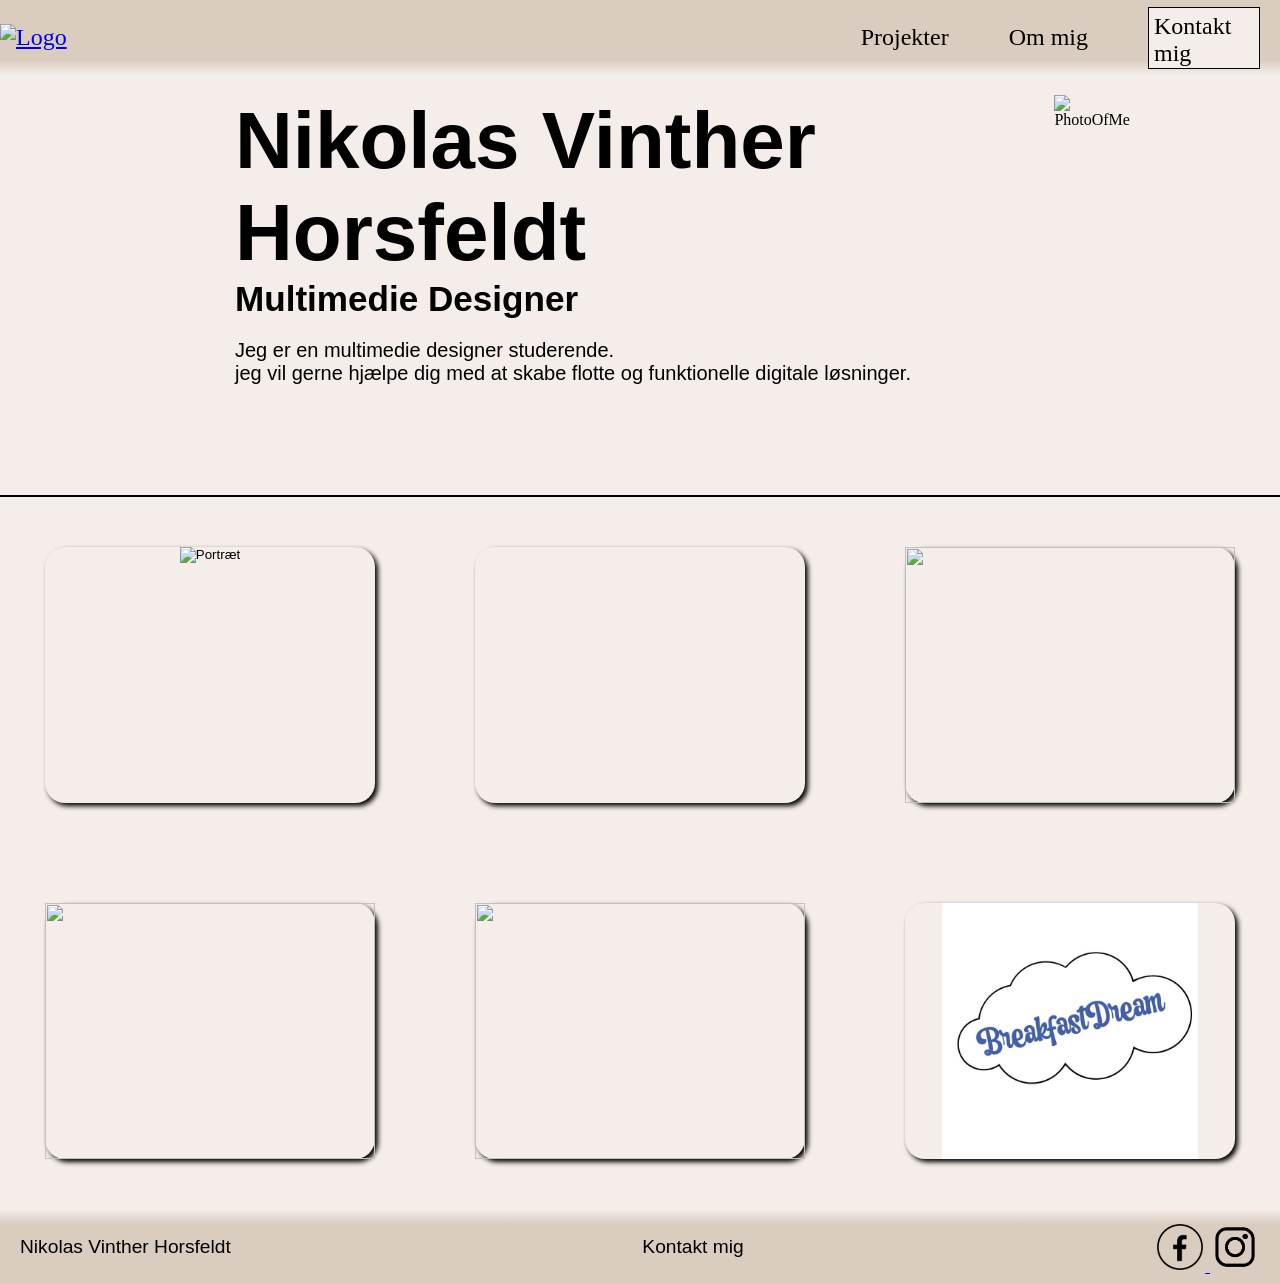
==== index.html @ 92d76a81 "changed names" ====
<!DOCTYPE html>
<html lang="en">
<head>
    <style> 
        
        h1, h3, p {
             font-family: 'Arial', sans-serif;
        }
    </style>
    <link rel="stylesheet" href="Stylesheet/main.css">
    <meta charset="UTF-8">
    <meta name="viewport" content="width=device-width, initial-scale=1.0">
    <title>VH portfolio</title>
</head>
<body>
    <ul class="header">
        <a class="logo" href="index.html">
             <img class="logo" src="pictures/logo.png" alt="Logo">
         </a>    
        <li><a href="projekter.html">Projekter</a></li>
        <li><a href="ommig.html">Om mig</a></li>
        <li class="kontakt"><a href="kontakt.html">Kontakt mig</a></li>
    </ul>
    
    <div class="container">
        <div class="text">
            <div class="overskrift"> <h1>Nikolas Vinther Horsfeldt</h1></div>
            <div class="underoverskrift"> <h3>Multimedie Designer</h3></div>
            <div class="indhold"> <p>Jeg er en multimedie designer studerende. <br> jeg vil gerne hjælpe dig med at skabe flotte og funktionelle digitale løsninger.</p></div>
        </div>
        <img class="picture" src="pictures/Photoshoot-(1of1).jpg" alt="PhotoOfMe">
    </div>
    <hr>

    <div class="projekter">
        <button onclick="window.location.href='projekter.html'">
        <div class="projekt1"> <img src="pictures/Portræt.jpg" alt="Portræt"></div>
        </button>
        <button onclick="window.location.href='projekter.html'">
            <div class="projekt2" >
                <video autoplay muted loop>
                    <source src="videos/blækvard-animation.mp4" type="video/mp4">
                </video>
            </div>
        </button>
        <button onclick="window.location.href='projekter.html'">
            <div class="projekt3"> <img src="pictures/Gade-Edited.jpg" alt=""> </div>
        </button>
        <button onclick="window.location.href='projekter.html'">
            <div class="projekt4"> <img src="pictures/Terzetto-typografi-Edited.jpg" alt=""> </div>
        </button>
        <button onclick="window.location.href='projekter.html'">
            <div class="projekt5"> <img src="pictures/Reklame.jpg" alt=""> </div>
        </button>
        <button onclick="window.location.href='projekter.html'">
            <div class="projekt6"> <img src="pictures/sky-typografi-edited.jpg" alt="Sky typografi"> </div>
        </button>
    </div>
    
    <div class="footer">
        <div class="myname"><p>Nikolas Vinther Horsfeldt</p></div>
        <a class="contact" href="kontakt.html">
            <div><p>Kontakt mig</p></div>
        </a>
        <div class="symbols">
            <a class="facebook" href="https://www.facebook.com/nikolas.horsfeldt?locale=da_DK">
                <img src="pictures/facebook-logo.png" alt="Facebooklogo">
            </a>
            <a class="instagram" href="https://www.instagram.com/nikolashorsfeldt/">
                <img src="pictures/instagram-logo.png" alt="instagram">
            </a>
        </div>
    </div>

</body>
</html>
---- Stylesheet/main.css ----
* {
    padding:0;
    margin:0;
}

body{
background-color: #F4EDEA;
}


hr{
    height: 2px;
    background-color: black;
    border: none;
}

ul{
    color: black;
    list-style-type: none;
    display: flex;
    flex-direction: row;  
    align-items: center;
    gap: 60px;
    background-color: #DACDBF;
    font-size: x-large;
    padding-right: 20px;
    height: 75px;
    background: linear-gradient(to bottom, #DACDBF 60px, #F4EDEA);
}
ul li a {
    color: black;
    text-decoration: none;
}

.logo{
    width: 100px;
    margin-right: auto;
}

.kontakt{
        background-color: #F4EDEA;
        padding: 5px 5px;
        border: solid black, 1px;
        width: 100px;
        height: 50px;
}

.container{
    display: flex;
    flex-direction: row;
    margin-top: 20px;
    margin-right: 20px;
    width: 100%;
    height: 400px;

}

.text{
    display: flex;
    flex-direction: column;
    margin-left: 235px;
}

.overskrift{
    font-size: 40px;
    font-weight: bold;
}

.underoverskrift{
    font-size: 30px;
    font-weight: normal;
}

.indhold{
    font-size: 20px;
    font-weight: normal;
    margin-top: 20px;
}

.picture{
    position: inherit;
    width: auto;
    height: 350px;
    margin-right: 147px;
    margin-bottom: 20px;
}

.projekter{
    margin-bottom: 50px;
    margin-top: 50px;
    display: grid;
    grid-template-areas: 
    "projekt1 projekt2 projekt3"
    "projekt4 projekt5 projekt6";
    justify-content: center;
    gap: 100px;
}

.projekter div{
    width: 330px;
    height: 256px;
}

.projekter button{
    border-radius: 20px;
    border: none;
    box-shadow: 3px 3px 5px black;
    background-color: #F4EDEA;
}

.projekter button:hover{
    background-color: rgba(0, 0, 0, 0.1);
    cursor: pointer;
}


.projekt1 img, .projekt2 video, .projekt3 img, .projekt4 img, .projekt5 img, .projekt6 img{
    width: 100%;
    height: 100%;
    object-fit: contain;
}

.footer{
    position: relative;
    bottom: 0px;
    width: 100%;
    height: 75px;
    background-color: #DACDBF;
    display: flex;
    flex-direction: row;
    justify-content: center;
    justify-content: space-between;
    align-items: center;
    font-size: larger;
    background: linear-gradient(to top, #DACDBF 60px, #F4EDEA);
}

.myname{
    padding-left: 20px;
}

.facebook img{
    width: 50px;
    height: auto;
}
.instagram img{
    padding-top: 5px;
    width: 50px;
    height: auto;
    padding-right: 20px;
}

.contact{
    color: black;
    text-decoration: none;
}

@media (max-width: 768px){

    ul{
        justify-content: center;
        gap: 5px;
        height: auto;
    }

    .logo{
        margin-right: 0;
    }

    .kontakt{
        font-size: 20px;
    }

    .container{
        flex-direction: column;
        align-items: center;
        height: auto;
        margin-right: 0;
    }

    .text{
        margin-left: 20px;
        margin-right: 20px;
        text-align: center;
    }

    .overskrift{
        font-size: 32px;
    }

    .underoverskrift{
        font-size: 24px;
    }

    .indhold{
        font-size: 18px;
    }

    .picture{
        width: 80%;
        height: auto;
        margin-right: 0;
    }

    .projekter{
        grid-template-areas:
        "projekt1"
        "projekt2"
        "projekt3"
        "projekt4"
        "projekt5"
        "projekt6";

        gap: 40px;
    }

    

    .projekter div{
        width: 280px;
        height: 300px;

    }

    .projekt1 img, .projekt2 video, .projekt3 img, .projekt4 img, .projekt5 img, .projekt6 img{
    width: 80%;
    height: 100%;
    object-fit: contain;
}

    .footer{
        flex-direction: column;
        justify-content: center;
        gap: 10px;
        height: auto;
        padding: 20px 0;
    }

    .myname{
        padding-left: 0;
    }

    .instagram img{
        padding-right: 0;
    }

}
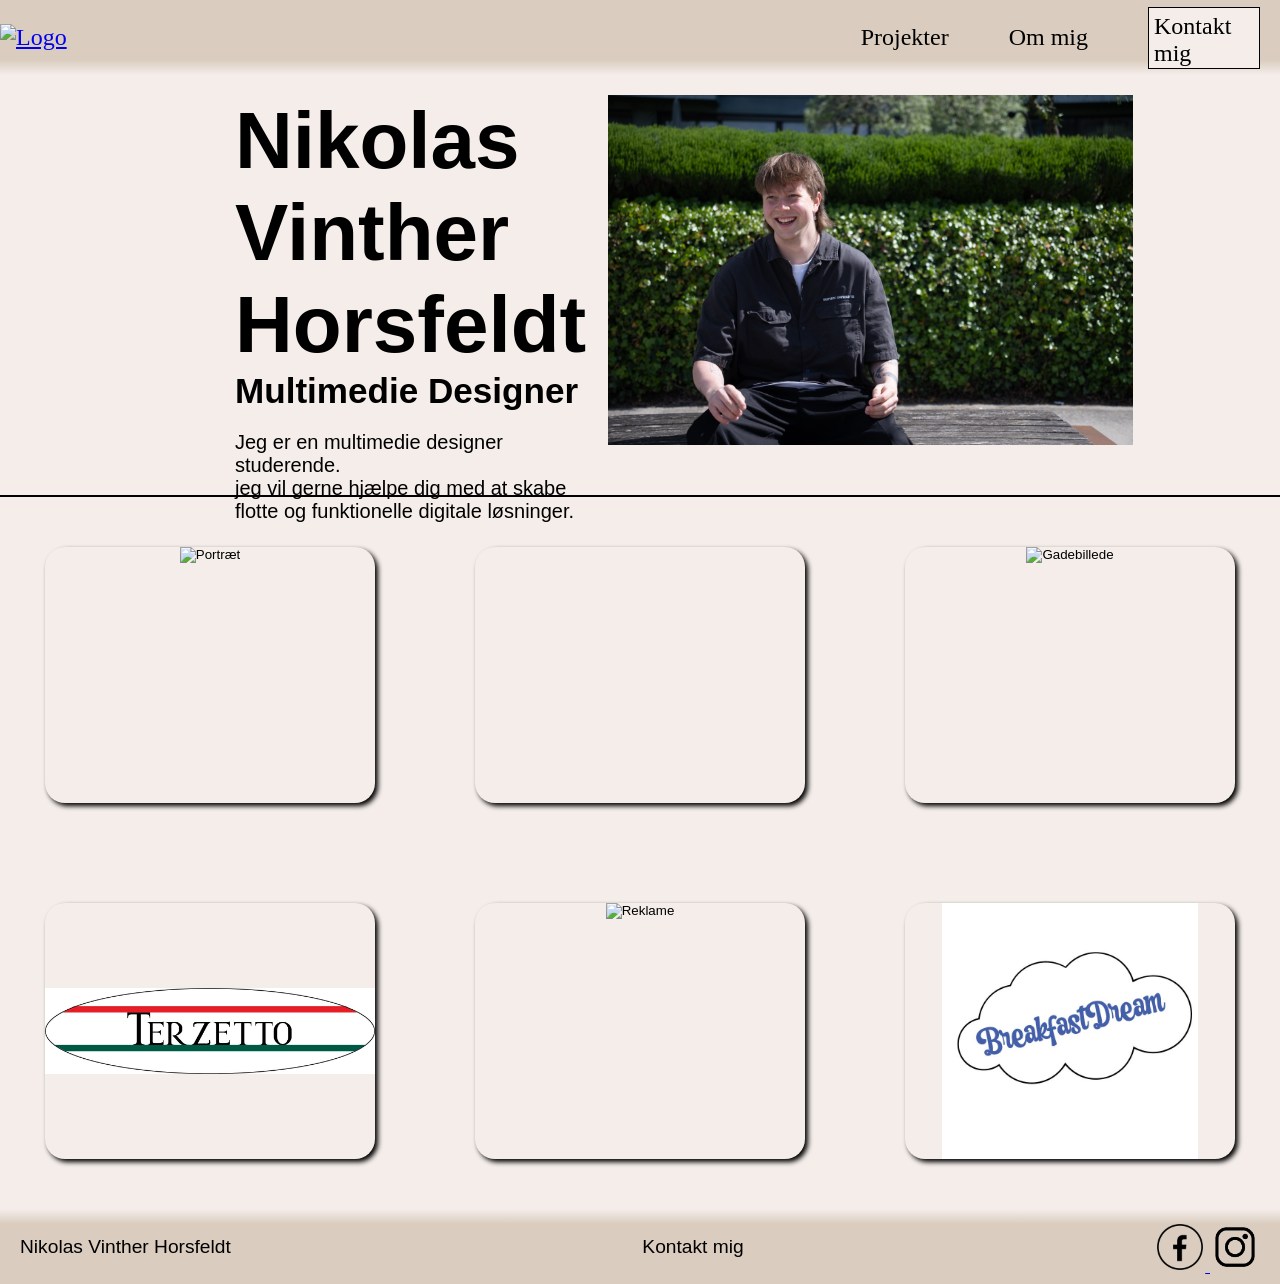
==== commit 0603ab8e: "minor changes" ====
--- a/index.html
+++ b/index.html
@@ -28,13 +28,13 @@
             <div class="underoverskrift"> <h3>Multimedie Designer</h3></div>
             <div class="indhold"> <p>Jeg er en multimedie designer studerende. <br> jeg vil gerne hjælpe dig med at skabe flotte og funktionelle digitale løsninger.</p></div>
         </div>
-        <img class="picture" src="pictures/Photoshoot-(1of1).jpg" alt="PhotoOfMe">
+        <img class="picture" src="pictures/photoshoot-(1of1).jpg" alt="PhotoOfMe">
     </div>
     <hr>
 
     <div class="projekter">
         <button onclick="window.location.href='projekter.html'">
-        <div class="projekt1"> <img src="pictures/Portræt.jpg" alt="Portræt"></div>
+        <div class="projekt1"> <img src="pictures/portræt.jpg" alt="Portræt"></div>
         </button>
         <button onclick="window.location.href='projekter.html'">
             <div class="projekt2" >
@@ -44,13 +44,13 @@
             </div>
         </button>
         <button onclick="window.location.href='projekter.html'">
-            <div class="projekt3"> <img src="pictures/Gade-Edited.jpg" alt=""> </div>
+            <div class="projekt3"> <img src="pictures/gade-edited.jpg" alt="Gadebillede"> </div>
         </button>
         <button onclick="window.location.href='projekter.html'">
-            <div class="projekt4"> <img src="pictures/Terzetto-typografi-Edited.jpg" alt=""> </div>
+            <div class="projekt4"> <img src="pictures/terzetto-typografi-edited.jpg" alt="Terzetto typografi"> </div>
         </button>
         <button onclick="window.location.href='projekter.html'">
-            <div class="projekt5"> <img src="pictures/Reklame.jpg" alt=""> </div>
+            <div class="projekt5"> <img src="pictures/reklame.jpg" alt="Reklame"> </div>
         </button>
         <button onclick="window.location.href='projekter.html'">
             <div class="projekt6"> <img src="pictures/sky-typografi-edited.jpg" alt="Sky typografi"> </div>
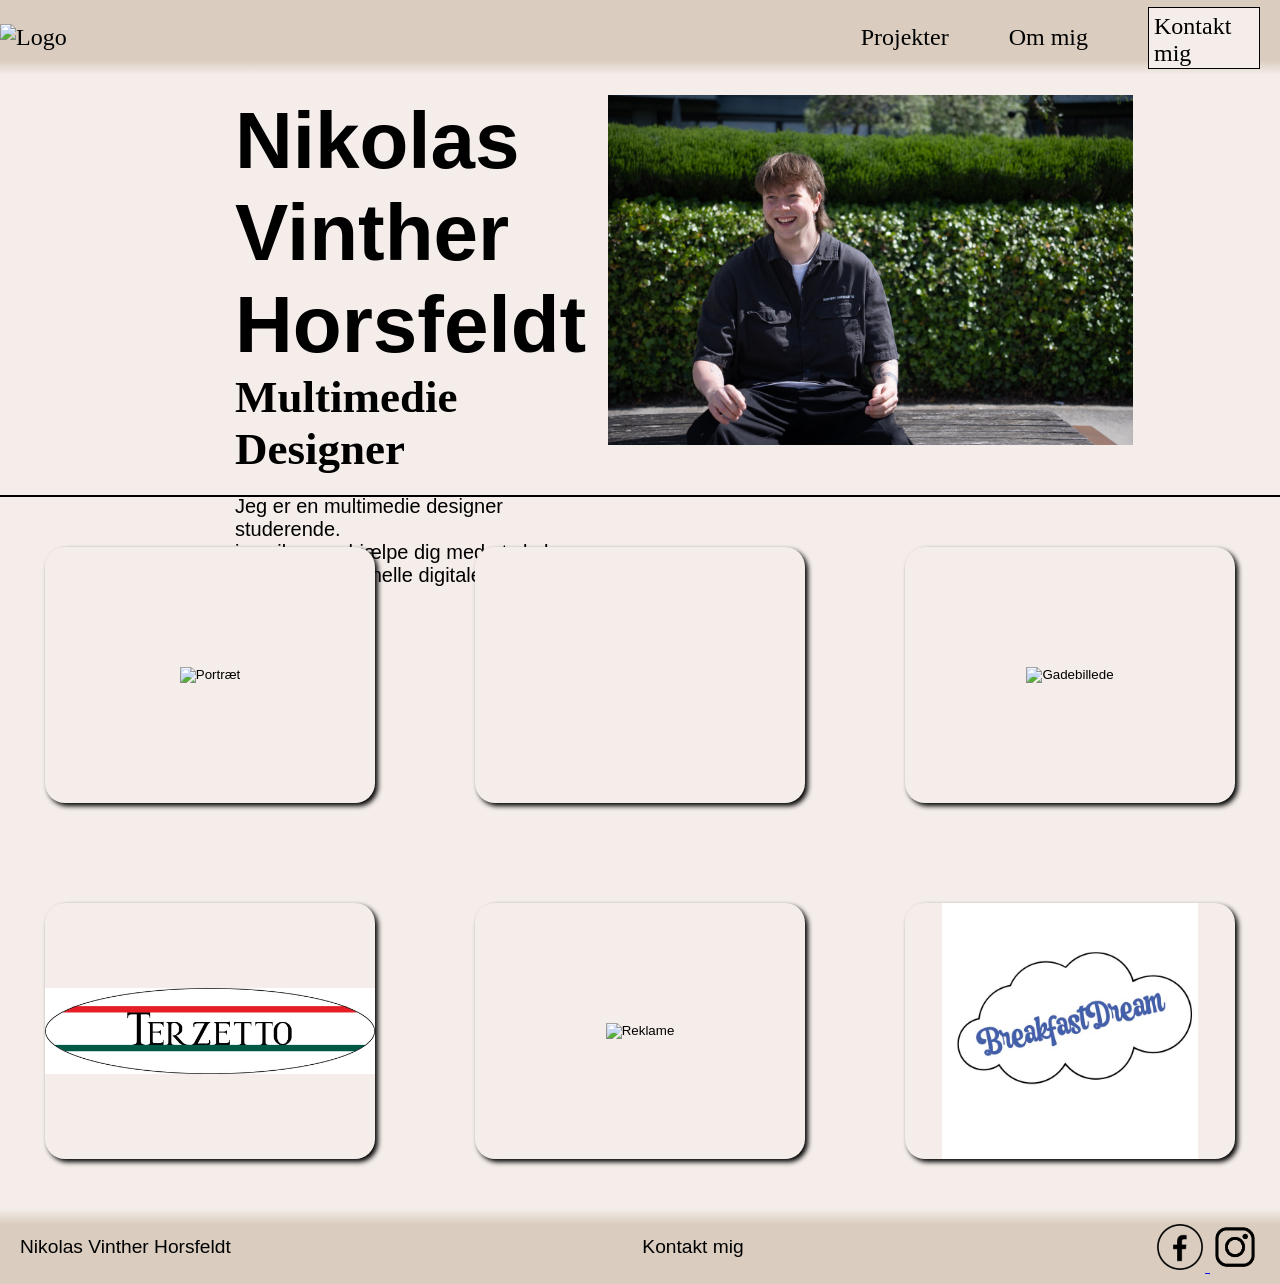
==== commit 589823b0: "Fixed code Fixed code mistakes, found with validator" ====
--- a/index.html
+++ b/index.html
@@ -14,9 +14,11 @@
 </head>
 <body>
     <ul class="header">
-        <a class="logo" href="index.html">
-             <img class="logo" src="pictures/logo.png" alt="Logo">
-         </a>    
+        <li class="logo-item">
+            <a href="index.html">
+                <img class="logo" src="pictures/logo.png" alt="Logo">
+            </a>
+        </li>
         <li><a href="projekter.html">Projekter</a></li>
         <li><a href="ommig.html">Om mig</a></li>
         <li class="kontakt"><a href="kontakt.html">Kontakt mig</a></li>
@@ -25,7 +27,7 @@
     <div class="container">
         <div class="text">
             <div class="overskrift"> <h1>Nikolas Vinther Horsfeldt</h1></div>
-            <div class="underoverskrift"> <h3>Multimedie Designer</h3></div>
+            <div class="underoverskrift"> <h2>Multimedie Designer</h2></div>
             <div class="indhold"> <p>Jeg er en multimedie designer studerende. <br> jeg vil gerne hjælpe dig med at skabe flotte og funktionelle digitale løsninger.</p></div>
         </div>
         <img class="picture" src="pictures/photoshoot-(1of1).jpg" alt="PhotoOfMe">
@@ -33,28 +35,32 @@
     <hr>
 
     <div class="projekter">
-        <button onclick="window.location.href='projekter.html'">
-        <div class="projekt1"> <img src="pictures/portræt.jpg" alt="Portræt"></div>
-        </button>
-        <button onclick="window.location.href='projekter.html'">
-            <div class="projekt2" >
-                <video autoplay muted loop>
-                    <source src="videos/blækvard-animation.mp4" type="video/mp4">
-                </video>
-            </div>
-        </button>
-        <button onclick="window.location.href='projekter.html'">
-            <div class="projekt3"> <img src="pictures/gade-edited.jpg" alt="Gadebillede"> </div>
-        </button>
-        <button onclick="window.location.href='projekter.html'">
-            <div class="projekt4"> <img src="pictures/terzetto-typografi-edited.jpg" alt="Terzetto typografi"> </div>
-        </button>
-        <button onclick="window.location.href='projekter.html'">
-            <div class="projekt5"> <img src="pictures/reklame.jpg" alt="Reklame"> </div>
-        </button>
-        <button onclick="window.location.href='projekter.html'">
-            <div class="projekt6"> <img src="pictures/sky-typografi-edited.jpg" alt="Sky typografi"> </div>
-        </button>
+
+    <button class="projekt1" onclick="window.location.href='projekter.html'">
+         <img src="pictures/portræt.jpg" alt="Portræt">
+    </button>
+
+    <button class="projekt2" onclick="window.location.href='projekter.html'">
+        <video autoplay muted loop>
+            <source src="videos/blækvard-animation.mp4" type="video/mp4">
+        </video>
+    </button>
+
+    <button class="projekt3" onclick="window.location.href='projekter.html'">
+        <img src="pictures/gade-edited.jpg" alt="Gadebillede">
+    </button>
+
+    <button class="projekt4" onclick="window.location.href='projekter.html'">
+        <img src="pictures/terzetto-typografi-edited.jpg" alt="Terzetto typografi">
+    </button>
+
+    <button class="projekt5" onclick="window.location.href='projekter.html'">
+        <img src="pictures/reklame.jpg" alt="Reklame">
+    </button>
+
+    <button class="projekt6" onclick="window.location.href='projekter.html'">
+        <img src="pictures/sky-typografi-edited.jpg" alt="Sky typografi">
+    </button>
     </div>
     
     <div class="footer">
--- a/Stylesheet/main.css
+++ b/Stylesheet/main.css
@@ -14,13 +14,12 @@
     border: none;
 }
 
-ul{
+ul {
     color: black;
     list-style-type: none;
     display: flex;
-    flex-direction: row;  
+    gap: 60px;
     align-items: center;
-    gap: 60px;
     background-color: #DACDBF;
     font-size: x-large;
     padding-right: 20px;
@@ -30,17 +29,22 @@
 ul li a {
     color: black;
     text-decoration: none;
+    margin-left: auto;
+}
+
+.logo-item{
+    margin-right: auto;
 }
 
 .logo{
     width: 100px;
-    margin-right: auto;
+    display: block;
 }
 
 .kontakt{
         background-color: #F4EDEA;
         padding: 5px 5px;
-        border: solid black, 1px;
+        border: solid black 1px;
         width: 100px;
         height: 50px;
 }
@@ -96,16 +100,15 @@
     gap: 100px;
 }
 
-.projekter div{
-    width: 330px;
-    height: 256px;
-}
+
 
 .projekter button{
     border-radius: 20px;
     border: none;
     box-shadow: 3px 3px 5px black;
     background-color: #F4EDEA;
+    width: 330px;
+    height: 256px;
 }
 
 .projekter button:hover{
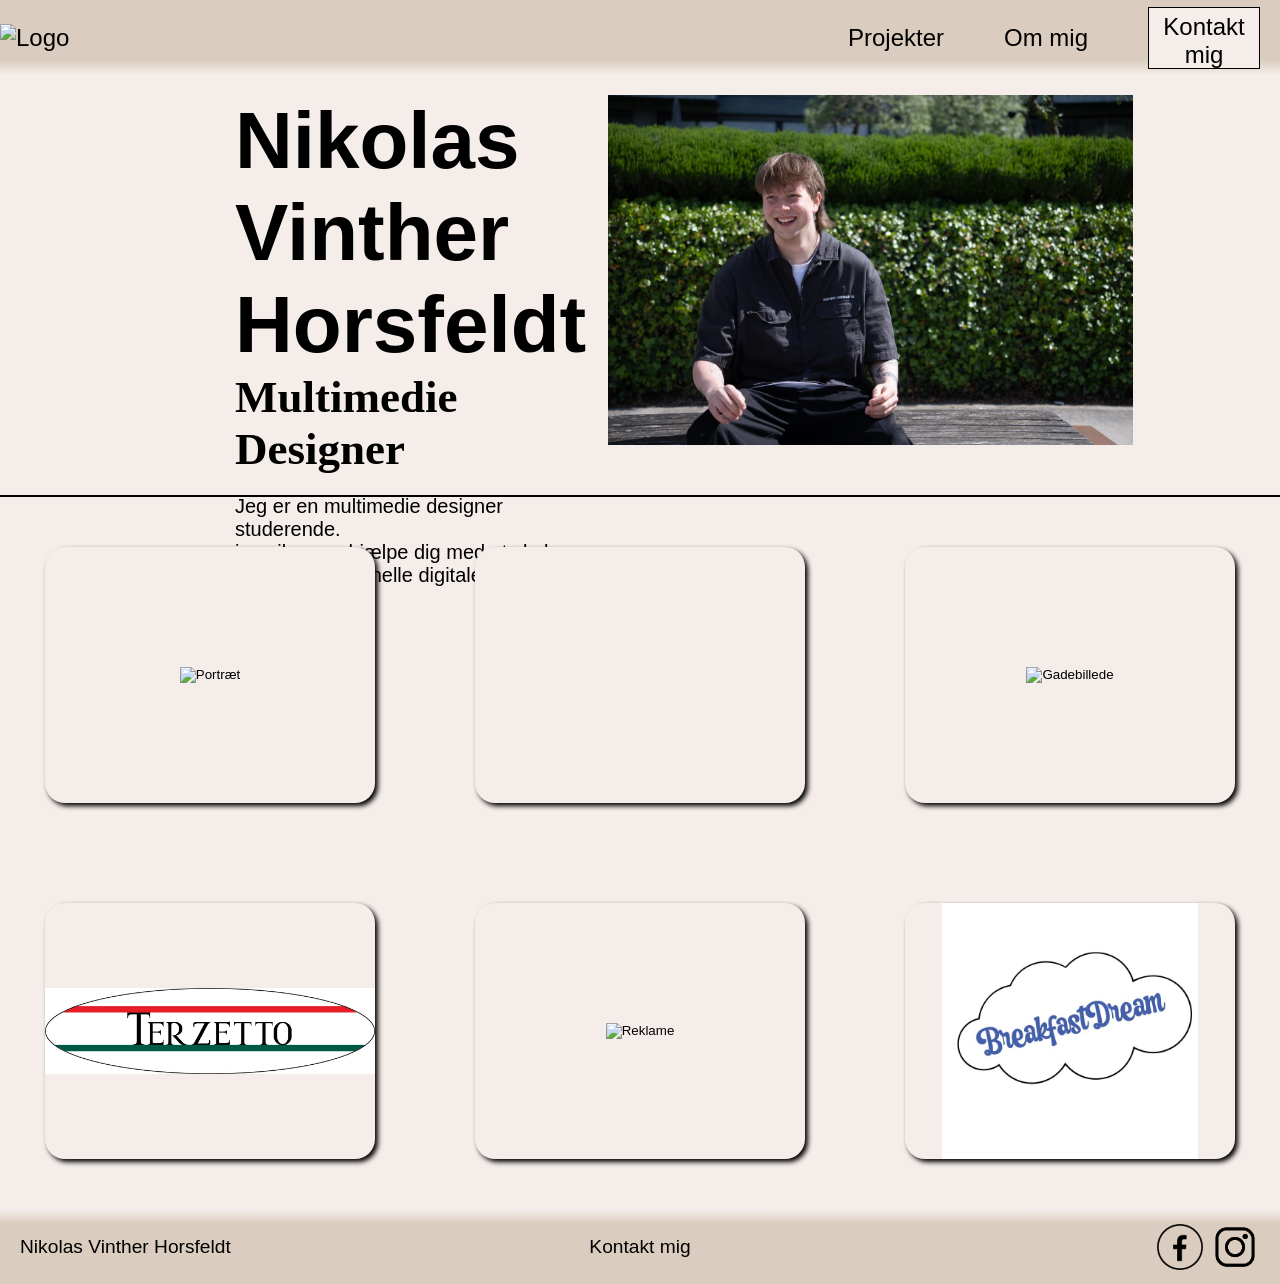
==== commit 66ec0051: "Fonts" ====
--- a/index.html
+++ b/index.html
@@ -1,9 +1,9 @@
 <!DOCTYPE html>
 <html lang="en">
-<head>
+<head>  
     <style> 
         
-        h1, h3, p {
+        h1, h3, p, a{
              font-family: 'Arial', sans-serif;
         }
     </style>
--- a/Stylesheet/main.css
+++ b/Stylesheet/main.css
@@ -1,6 +1,10 @@
 * {
     padding:0;
     margin:0;
+}
+
+a{
+    text-decoration: none;
 }
 
 body{
@@ -47,6 +51,11 @@
         border: solid black 1px;
         width: 100px;
         height: 50px;
+        text-align: center;
+}
+
+.kontakt:hover{
+    background-color: rgba(0, 0, 0, 0.1);   
 }
 
 .container{
@@ -129,17 +138,17 @@
     width: 100%;
     height: 75px;
     background-color: #DACDBF;
-    display: flex;
-    flex-direction: row;
-    justify-content: center;
-    justify-content: space-between;
+    display: grid;
+    grid-template-columns: 1fr auto 1fr;
     align-items: center;
     font-size: larger;
     background: linear-gradient(to top, #DACDBF 60px, #F4EDEA);
+    
 }
 
 .myname{
     padding-left: 20px;
+    justify-self: start;
 }
 
 .facebook img{
@@ -153,9 +162,15 @@
     padding-right: 20px;
 }
 
+.symbols{
+    justify-self: end;
+}
+
 .contact{
     color: black;
     text-decoration: none;
+    margin: 0 auto; 
+    justify-self: center;
 }
 
 @media (max-width: 768px){
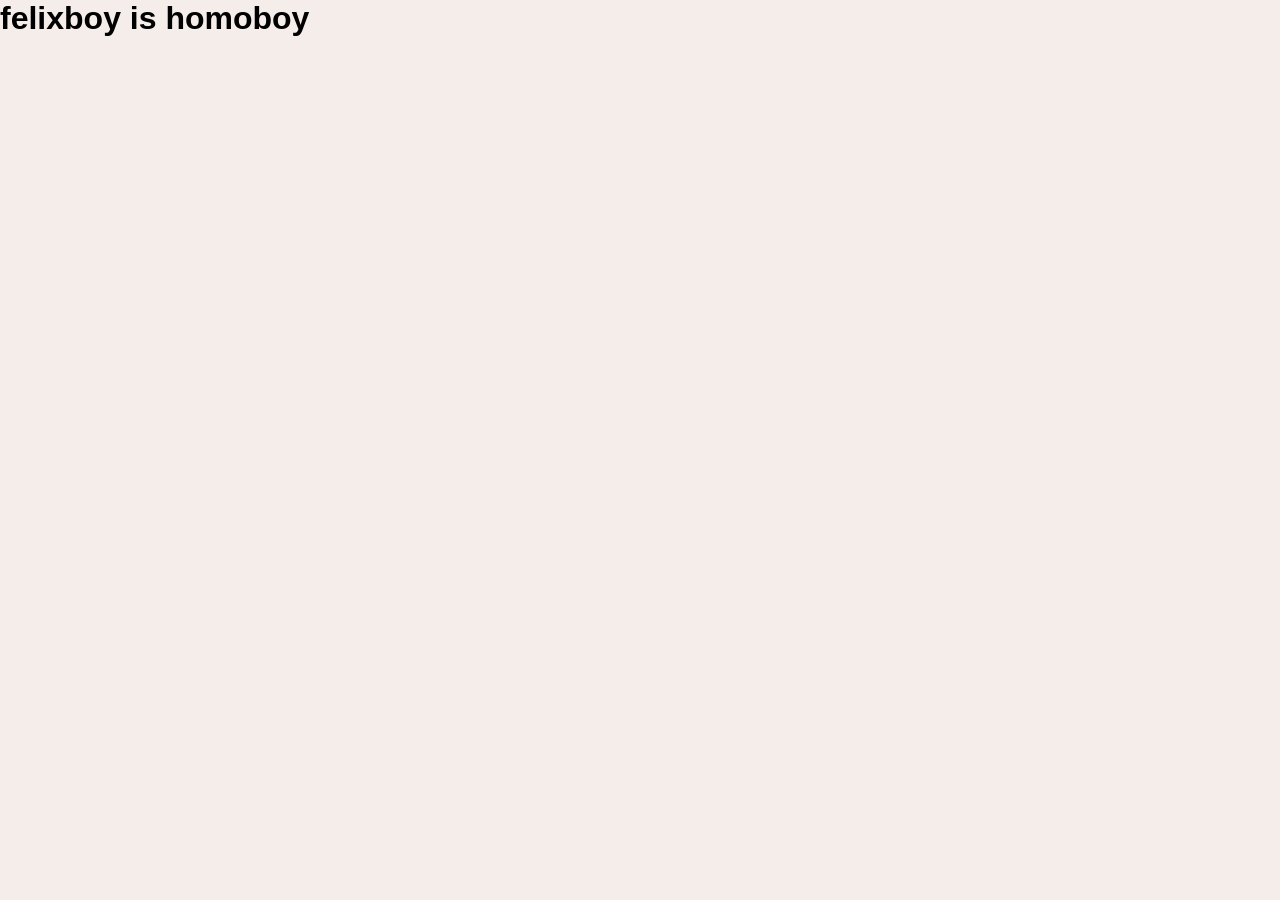
==== commit 88cf0219: "Js test" ====
--- a/index.html
+++ b/index.html
@@ -1,18 +1,21 @@
 <!DOCTYPE html>
 <html lang="en">
-<head>  
+<head>
+    <script>
+        alert("Velkommen til min portfolio side!");
+    </script>
     <style> 
-        
         h1, h3, p, a{
              font-family: 'Arial', sans-serif;
         }
     </style>
+    <script src="javascript/index.js" defer></script>
     <link rel="stylesheet" href="Stylesheet/main.css">
     <meta charset="UTF-8">
     <meta name="viewport" content="width=device-width, initial-scale=1.0">
     <title>VH portfolio</title>
 </head>
-<body>
+<body>  
     <ul class="header">
         <li class="logo-item">
             <a href="index.html">
@@ -77,6 +80,8 @@
             </a>
         </div>
     </div>
-
+    <script>
+        alert("Tak fordi du besøgte min portfolio side!");
+    </script>
 </body>
 </html>
--- a/Stylesheet/main.css
+++ b/Stylesheet/main.css
@@ -139,7 +139,7 @@
     height: 75px;
     background-color: #DACDBF;
     display: grid;
-    grid-template-columns: 1fr auto 1fr;
+    grid-template-columns: 1fr 1fr 1fr;
     align-items: center;
     font-size: larger;
     background: linear-gradient(to top, #DACDBF 60px, #F4EDEA);
